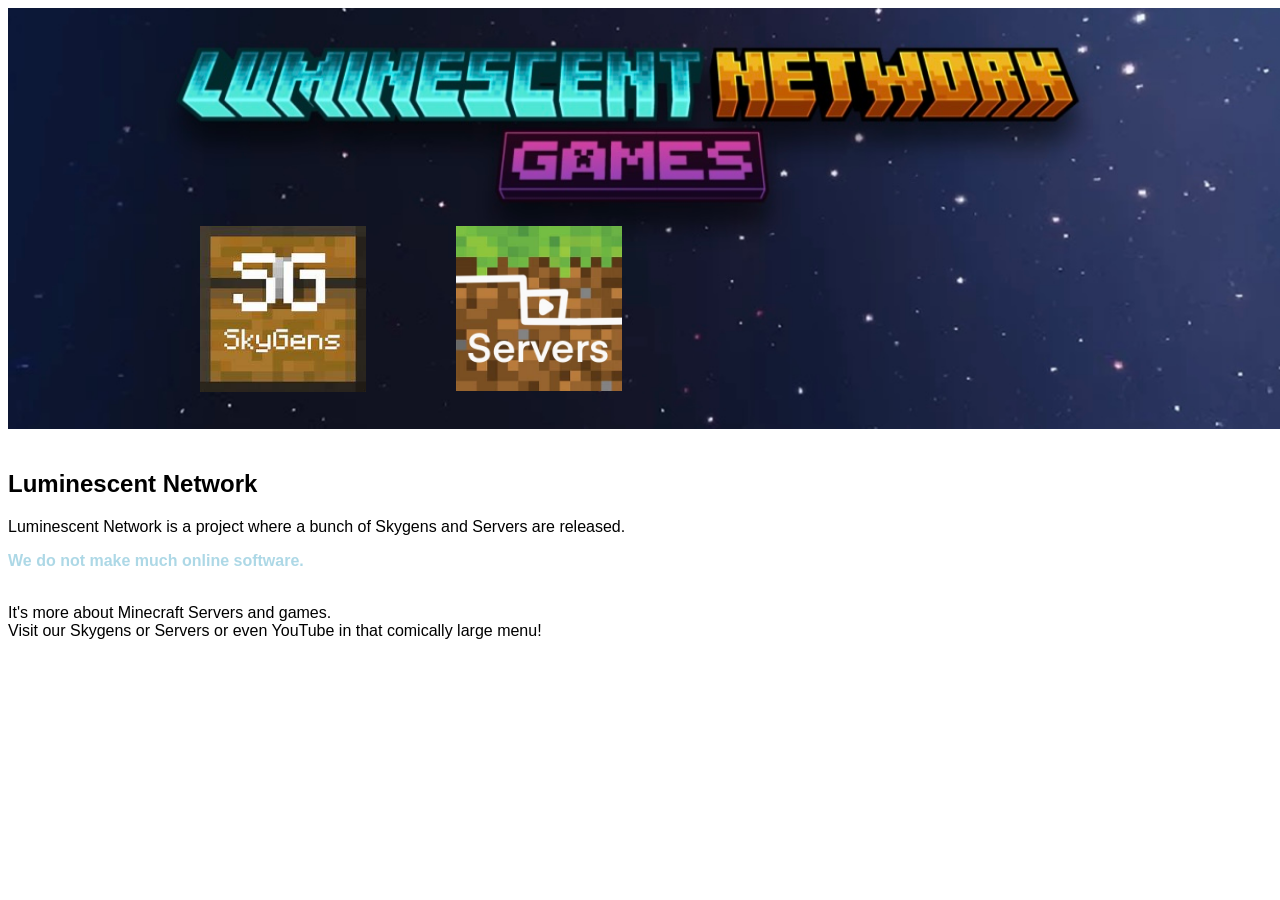
==== index.html @ 920d6b3d "Update index.html" ====
<!doctype html>
<head>
    <link rel="icon" href="favicon.png" type="image/png">
    <img src="header.jpeg" style="padding-right: 5%; width: 102%; position: absolute; z-index: 1;" alt="">
    <img onclick="skygensClick()" src="IMG_0266.jpeg" class="headerIcons" style="padding-top: 17%; width: 13%; padding-left: 15%; z-index: 2; position: absolute;">
    <img onclick="serversClick()" src="IMG_1213.jpeg" class="headerIcons" style="padding-top: 17%; width: 13%; padding-left: 35%; z-index: 2; position: absolute;">
    <style>
        .headerIcons:hover{
            filter: brightness(50%);
        }
        .headerIcons{
            filter: brightness(100%);
        }
        #bodyText{
            padding-top: 35%;
            font-family: arial;
        }
        .aquaP{
            color: lightblue;
        }
        #onclick {
            font-size: 16%;
        }
    </style>
    <script>
    let txt = document.getElementById('text');
function serversClick(){
    document.getElementById("bodyText").innerHTML = "<h1>Minecraft servers</h1><h3>Luminescent Network Games</h3><p>Luminescent Network's Official big server is now out!<br>How to join:<br>Add @ewoker17 as a friend on Minecraft Bedrock. Occasionally, the server will appear on your friends list.</p>";
};
function skygensClick(){
    document.getElementById("bodyText").innerHTML = "<h1>Minecraft Skygens</h1><h3>Luminescent Network Skygens</h3><p>Our skygens are accessible through a few methods, one of them being adding @siuozl1668 and @ewoker17 as friends to be able to join the official skygens. <br> A new option will soon be available! To see it, navigate to <a onclick="serversClick">Servers</a> and find '<bold></bold>'</p>";
};
</script>
</head>
<body>
    <div ID="bodyText">
        <h2>Luminescent Network</h2>
    <p ID="mainParagraph">Luminescent Network is a project where a bunch of Skygens and Servers are released. <p class="aquaP"><b>We do not make much online software.</b></p>
        <br>It's more about Minecraft Servers and games.
        <br> Visit our Skygens or Servers or even YouTube in that comically large menu!
    </p>
    </div>
</body>
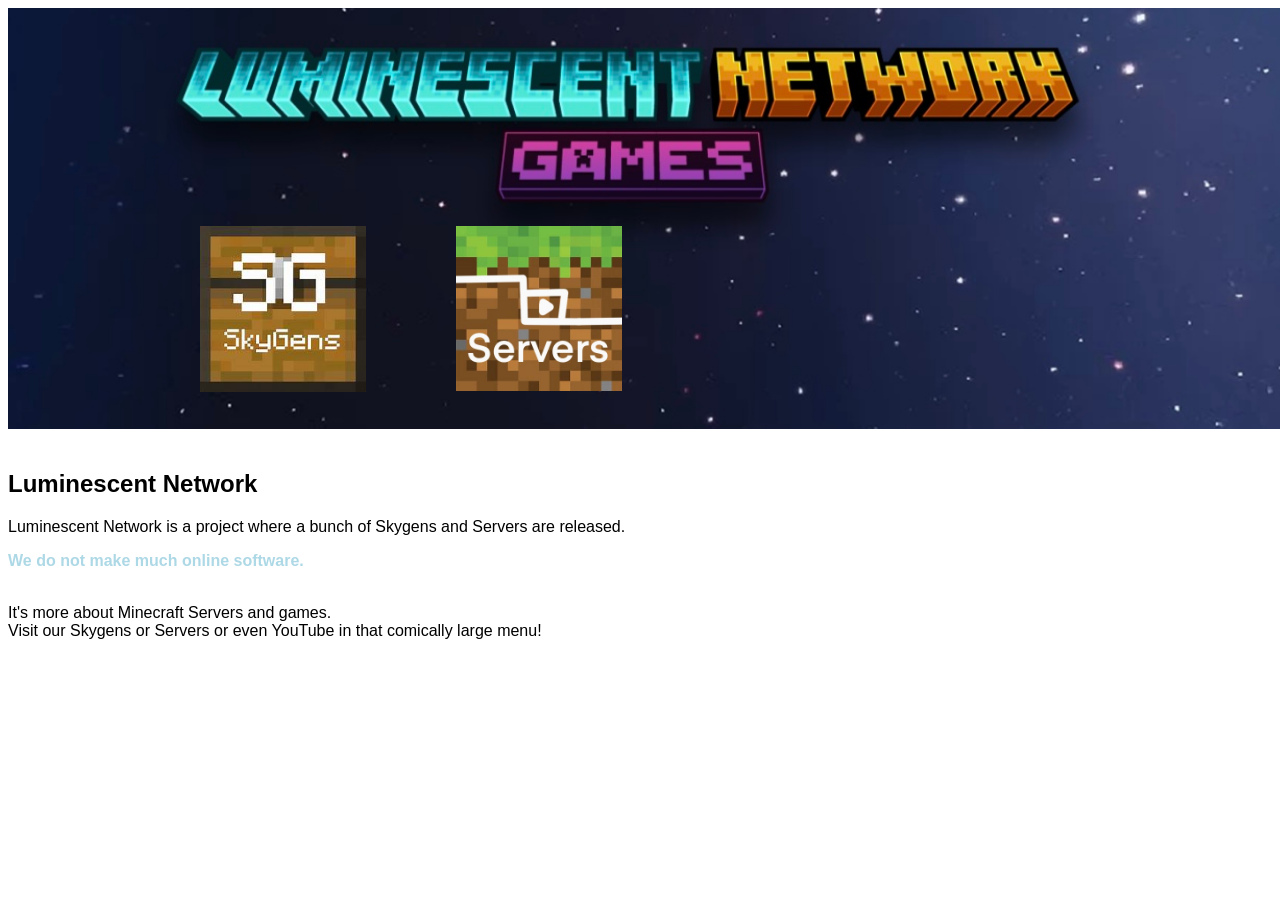
==== commit e0b3dd16: "servers relocated for revamp" ====
--- a/index.html
+++ b/index.html
@@ -2,15 +2,9 @@
 <head>
     <link rel="icon" href="favicon.png" type="image/png">
     <img src="header.jpeg" style="padding-right: 5%; width: 102%; position: absolute; z-index: 1;" alt="">
-    <img onclick="skygensClick()" src="IMG_0266.jpeg" class="headerIcons" style="padding-top: 17%; width: 13%; padding-left: 15%; z-index: 2; position: absolute;">
-    <img onclick="serversClick()" src="IMG_1213.jpeg" class="headerIcons" style="padding-top: 17%; width: 13%; padding-left: 35%; z-index: 2; position: absolute;">
+    <img src="IMG_0266.jpeg" class="headerIcons" style="padding-top: 17%; width: 13%; padding-left: 15%; z-index: 2; position: absolute;">
+    <img href="servers/index.html" src="IMG_1213.jpeg" class="headerIcons" style="padding-top: 17%; width: 13%; padding-left: 35%; z-index: 2; position: absolute;">
     <style>
-        .headerIcons:hover{
-            filter: brightness(50%);
-        }
-        .headerIcons{
-            filter: brightness(100%);
-        }
         #bodyText{
             padding-top: 35%;
             font-family: arial;
@@ -28,7 +22,7 @@
     document.getElementById("bodyText").innerHTML = "<h1>Minecraft servers</h1><h3>Luminescent Network Games</h3><p>Luminescent Network's Official big server is now out!<br>How to join:<br>Add @ewoker17 as a friend on Minecraft Bedrock. Occasionally, the server will appear on your friends list.</p>";
 };
 function skygensClick(){
-    document.getElementById("bodyText").innerHTML = "<h1>Minecraft Skygens</h1><h3>Luminescent Network Skygens</h3><p>Our skygens are accessible through a few methods, one of them being adding @siuozl1668 and @ewoker17 as friends to be able to join the official skygens. <br> A new option will soon be available! To see it, navigate to <a onclick="serversClick">Servers</a> and find '<bold></bold>'</p>";
+    document.getElementById("bodyText").innerHTML = "<h1>Minecraft Skygens</h1><h3>Luminescent Network Skygens</h3><p>Our skygens are accessible through a few methods, one of them being adding @siuozl1668 and @ewoker17 as friends to be able to join the official skygens. <br> A new option will soon be available! To see it, navigate to <a onclick="serversClick()">Servers</a> and find '<bold></bold>'</p>";
 };
 </script>
 </head>
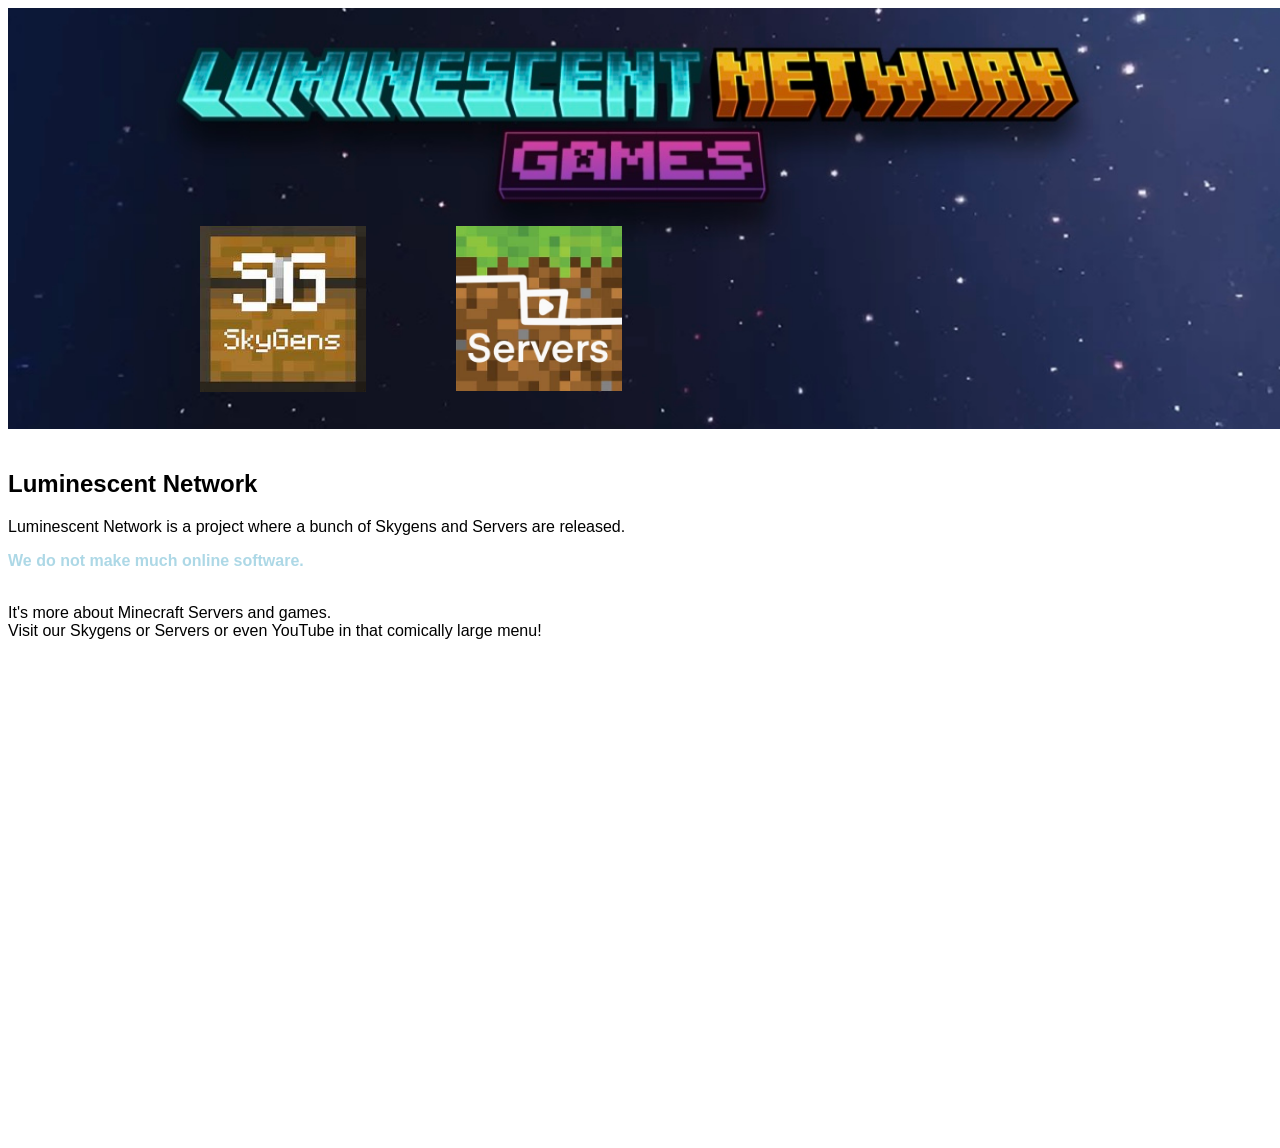
==== commit de374460: "Update index.html" ====
--- a/index.html
+++ b/index.html
@@ -3,7 +3,7 @@
     <link rel="icon" href="favicon.png" type="image/png">
     <img src="header.jpeg" style="padding-right: 5%; width: 102%; position: absolute; z-index: 1;" alt="">
     <img src="IMG_0266.jpeg" class="headerIcons" style="padding-top: 17%; width: 13%; padding-left: 15%; z-index: 2; position: absolute;">
-    <img href="servers/index.html" src="IMG_1213.jpeg" class="headerIcons" style="padding-top: 17%; width: 13%; padding-left: 35%; z-index: 2; position: absolute;">
+    <a href="servers/index.html"><img href="servers/index.html" src="IMG_1213.jpeg" class="headerIcons" style="padding-top: 17%; width: 13%; padding-left: 35%; z-index: 2; position: absolute;"></a>
     <style>
         #bodyText{
             padding-top: 35%;
@@ -34,4 +34,5 @@
         <br> Visit our Skygens or Servers or even YouTube in that comically large menu!
     </p>
     </div>
+    <iframe width="640px" height="480px" src="https://forms.office.com/Pages/ResponsePage.aspx?id=DQSIkWdsW0yxEjajBLZtrQAAAAAAAAAAAAZAAA75xUVUQkdHVVlBQzlFN1lCNjhFNENNRlcwSFJUSi4u&embed=true" frameborder="0" marginwidth="0" marginheight="0" style="border: none; max-width:100%; max-height:100vh" allowfullscreen webkitallowfullscreen mozallowfullscreen msallowfullscreen> </iframe>
 </body>
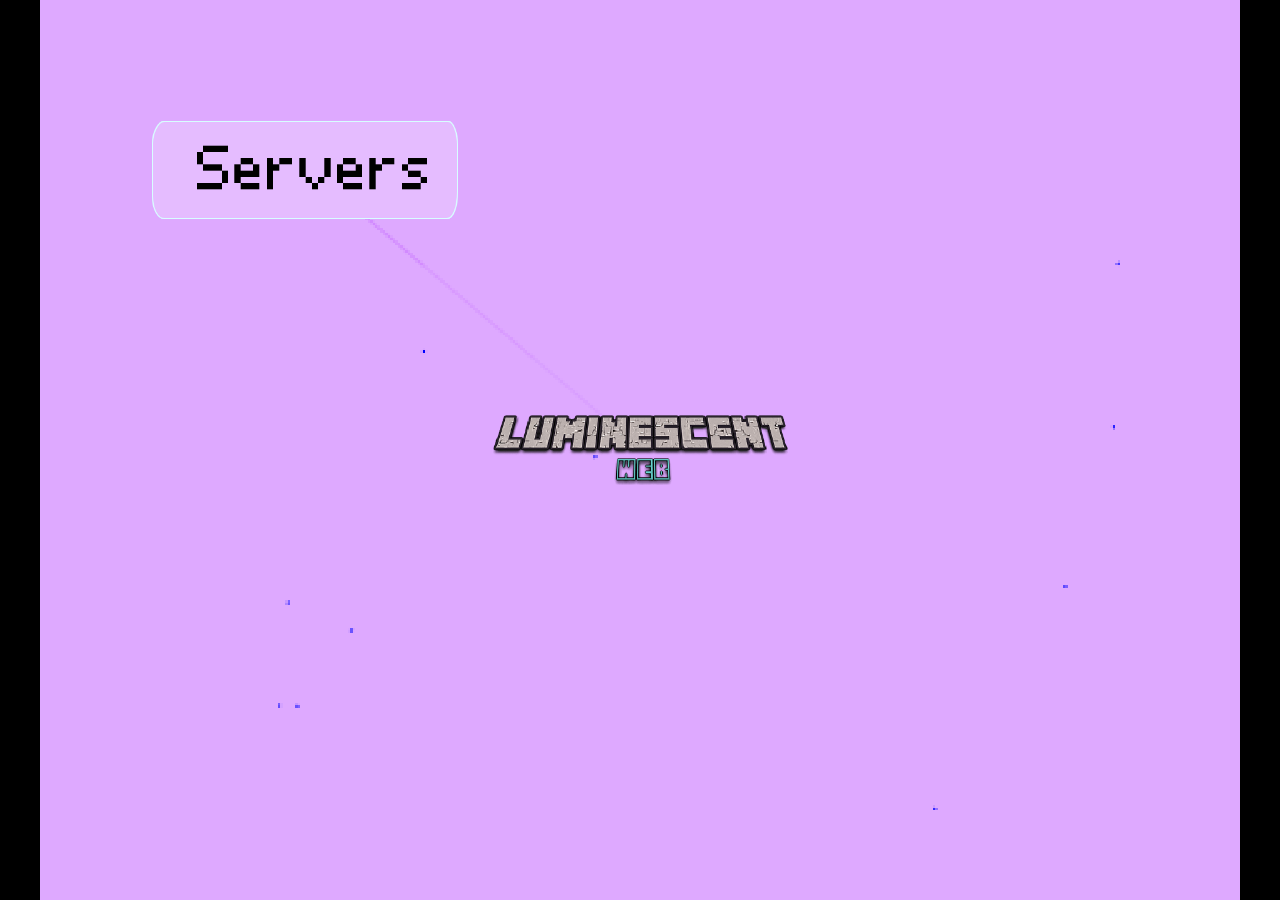
==== commit 6b380d83: "Server tab updated" ====
--- a/index.html
+++ b/index.html
@@ -1,38 +1,385 @@
-<!doctype html>
+<!DOCTYPE html>
+<html>
 <head>
-    <link rel="icon" href="favicon.png" type="image/png">
-    <img src="header.jpeg" style="padding-right: 5%; width: 102%; position: absolute; z-index: 1;" alt="">
-    <img src="IMG_0266.jpeg" class="headerIcons" style="padding-top: 17%; width: 13%; padding-left: 15%; z-index: 2; position: absolute;">
-    <a href="servers/index.html"><img href="servers/index.html" src="IMG_1213.jpeg" class="headerIcons" style="padding-top: 17%; width: 13%; padding-left: 35%; z-index: 2; position: absolute;"></a>
-    <style>
-        #bodyText{
-            padding-top: 35%;
-            font-family: arial;
-        }
-        .aquaP{
-            color: lightblue;
-        }
-        #onclick {
-            font-size: 16%;
-        }
-    </style>
-    <script>
-    let txt = document.getElementById('text');
-function serversClick(){
-    document.getElementById("bodyText").innerHTML = "<h1>Minecraft servers</h1><h3>Luminescent Network Games</h3><p>Luminescent Network's Official big server is now out!<br>How to join:<br>Add @ewoker17 as a friend on Minecraft Bedrock. Occasionally, the server will appear on your friends list.</p>";
-};
-function skygensClick(){
-    document.getElementById("bodyText").innerHTML = "<h1>Minecraft Skygens</h1><h3>Luminescent Network Skygens</h3><p>Our skygens are accessible through a few methods, one of them being adding @siuozl1668 and @ewoker17 as friends to be able to join the official skygens. <br> A new option will soon be available! To see it, navigate to <a onclick="serversClick()">Servers</a> and find '<bold></bold>'</p>";
-};
-</script>
+  <meta charset="utf-8">
+  <meta name="viewport" content="width=device-width, initial-scale=1.0, maximum-scale=1.0, user-scalable=no">
+  <meta http-equiv="Content-Security-Policy" content="default-src * 'self' 'unsafe-inline' 'unsafe-eval' data: blob:">
+  <title>Luminescent Web</title>
+  <style>
+    body {
+      color: #ffffff;
+      font-family: sans-serif;
+      overflow: hidden;
+      margin: 0;
+      padding: 0;
+    }
+    :root, body.is-fullscreen {
+      background-color: #000000;
+    }
+    [hidden] {
+      display: none !important;
+    }
+    h1 {
+      font-weight: normal;
+    }
+    a {
+      color: inherit;
+      text-decoration: underline;
+      cursor: pointer;
+    }
+
+    #app, #loading, #error, #launch {
+      position: absolute;
+      top: 0;
+      left: 0;
+      width: 100%;
+      height: 100%;
+    }
+    .screen {
+      display: flex;
+      flex-direction: column;
+      align-items: center;
+      justify-content: center;
+      text-align: center;
+      cursor: default;
+      user-select: none;
+      -webkit-user-select: none;
+      background-color: #000000;
+    }
+    #launch {
+      background-color: rgba(0, 0, 0, 0.7);
+      cursor: pointer;
+    }
+    .green-flag {
+      width: 80px;
+      height: 80px;
+      padding: 16px;
+      border-radius: 100%;
+      background: rgba(255, 255, 255, 0.75);
+      border: 3px solid hsla(0, 100%, 100%, 1);
+      display: flex;
+      justify-content: center;
+      align-items: center;
+      box-sizing: border-box;
+    }
+    #loading {
+      
+    }
+    .progress-bar-outer {
+      border: 1px solid currentColor;
+      height: 10px;
+      width: 200px;
+      max-width: 200px;
+    }
+    .progress-bar-inner {
+      height: 100%;
+      width: 0;
+      background-color: currentColor;
+    }
+    .loading-text, noscript {
+      font-weight: normal;
+      font-size: 36px;
+      margin: 0 0 16px;
+    }
+    .loading-image {
+      margin: 0 0 16px;
+    }
+    #error-message, #error-stack {
+      font-family: monospace;
+      max-width: 600px;
+      white-space: pre-wrap;
+      user-select: text;
+      -webkit-user-select: text;
+    }
+    #error-stack {
+      text-align: left;
+      max-height: 200px;
+      overflow: auto;
+    }
+    .control-button {
+      width: 2rem;
+      height: 2rem;
+      padding: 0.375rem;
+      margin-top: 0.5rem;
+      margin-bottom: 0.5rem;
+      user-select: none;
+      -webkit-user-select: none;
+      cursor: pointer;
+      border: 0;
+      border-radius: 4px;
+    }
+    .control-button-highlight:hover {
+      background: #ff4c4c26;
+    }
+    .control-button-highlight.active {
+      background: #ff4c4c59;
+    }
+    .fullscreen-button {
+      background: white;
+    }
+    .standalone-fullscreen-button {
+      position: absolute;
+      top: 0;
+      right: 0;
+      background-color: rgba(0, 0, 0, 0.5);
+      border-radius: 0 0 0 4px;
+      padding: 4px;
+      cursor: pointer;
+    }
+    .sc-canvas {
+      cursor: auto;
+    }
+    .sc-monitor-root[data-opcode^="data_"] .sc-monitor-value-color {
+      background-color: #ff8c1a;
+    }
+    .sc-monitor-row-value-outer {
+      background-color: #fc662c;
+    }
+    .sc-monitor-row-value-editing .sc-monitor-row-value-outer {
+      background-color: #e25b27;
+    }
+    
+  </style>
+  <meta name="theme-color" content="#000000">
+  <link rel="icon" href="[data-uri]">
 </head>
 <body>
-    <div ID="bodyText">
-        <h2>Luminescent Network</h2>
-    <p ID="mainParagraph">Luminescent Network is a project where a bunch of Skygens and Servers are released. <p class="aquaP"><b>We do not make much online software.</b></p>
-        <br>It's more about Minecraft Servers and games.
-        <br> Visit our Skygens or Servers or even YouTube in that comically large menu!
-    </p>
+  <div id="app"></div>
+
+  <div id="launch" class="screen" hidden title="Click to start">
+    <div class="green-flag">
+      <svg viewBox="0 0 16.63 17.5" width="42" height="44">
+        <defs><style>.cls-1,.cls-2{fill:#4cbf56;stroke:#45993d;stroke-linecap:round;stroke-linejoin:round;}.cls-2{stroke-width:1.5px;}</style></defs>
+        <path class="cls-1" d="M.75,2A6.44,6.44,0,0,1,8.44,2h0a6.44,6.44,0,0,0,7.69,0V12.4a6.44,6.44,0,0,1-7.69,0h0a6.44,6.44,0,0,0-7.69,0"/>
+        <line class="cls-2" x1="0.75" y1="16.75" x2="0.75" y2="0.75"/>
+      </svg>
     </div>
-    <iframe width="640px" height="480px" src="https://forms.office.com/Pages/ResponsePage.aspx?id=DQSIkWdsW0yxEjajBLZtrQAAAAAAAAAAAAZAAA75xUVUQkdHVVlBQzlFN1lCNjhFNENNRlcwSFJUSi4u&embed=true" frameborder="0" marginwidth="0" marginheight="0" style="border: none; max-width:100%; max-height:100vh" allowfullscreen webkitallowfullscreen mozallowfullscreen msallowfullscreen> </iframe>
+  </div>
+
+  <div id="loading" class="screen">
+    <noscript>Enable JavaScript</noscript>
+    
+    <div class="loading-image"><img src="[data-uri]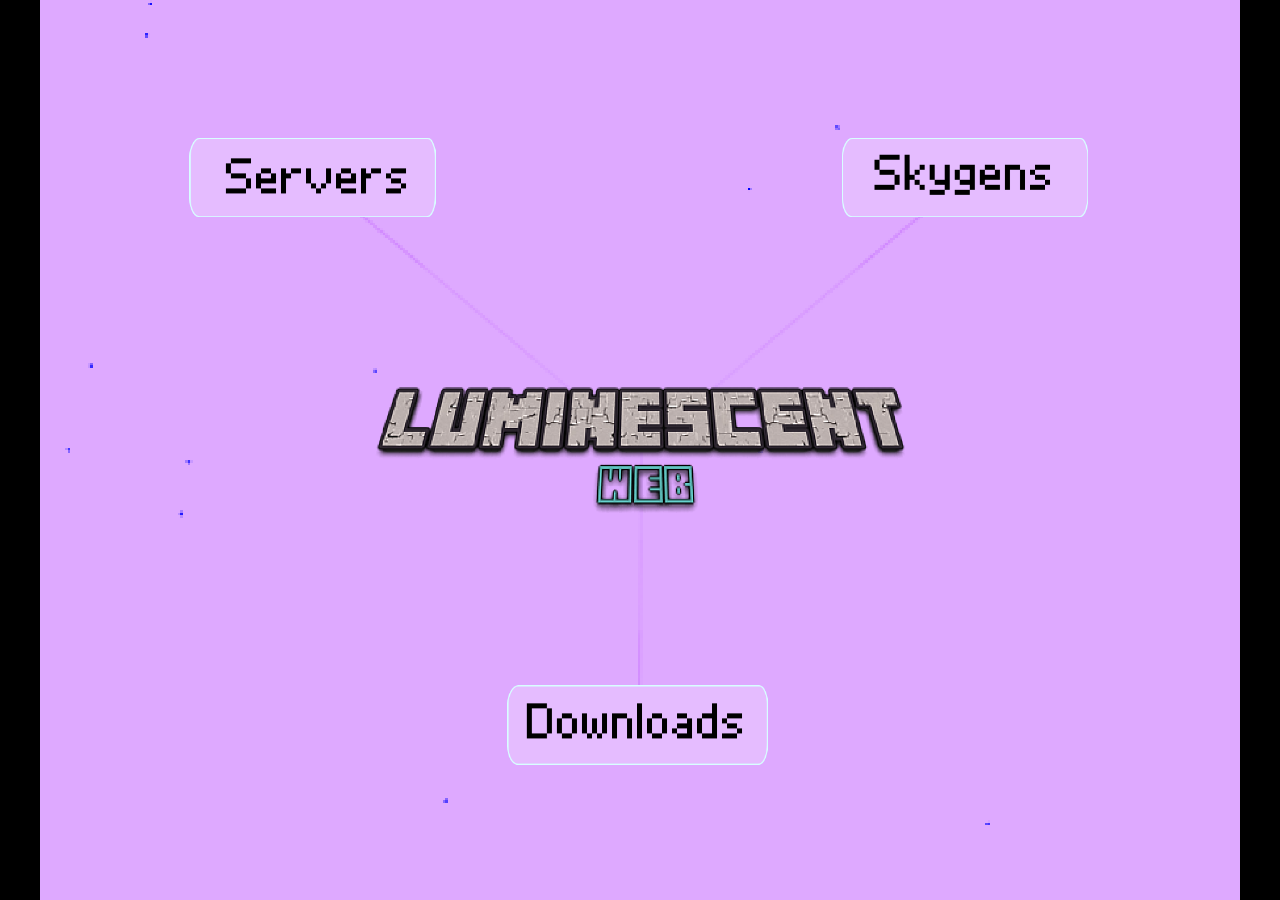
==== commit f54a6497: "." ====
--- a/index.html
+++ b/index.html
@@ -1,8 +1,10 @@
 <!DOCTYPE html>
+<!-- Created with https://packager.turbowarp.org/ -->
 <html>
 <head>
   <meta charset="utf-8">
   <meta name="viewport" content="width=device-width, initial-scale=1.0, maximum-scale=1.0, user-scalable=no">
+  <!-- We only include this to explicitly loosen the CSP of various packager environments. It does not provide any security. -->
   <meta http-equiv="Content-Security-Policy" content="default-src * 'self' 'unsafe-inline' 'unsafe-eval' data: blob:">
   <title>Luminescent Web</title>
   <style>
@@ -108,14 +110,14 @@
       border: 0;
       border-radius: 4px;
     }
-    .control-button-highlight:hover {
+    .control-button:hover {
       background: #ff4c4c26;
     }
-    .control-button-highlight.active {
+    .control-button.active {
       background: #ff4c4c59;
     }
     .fullscreen-button {
-      background: white;
+      background: white !important;
     }
     .standalone-fullscreen-button {
       position: absolute;
@@ -159,8 +161,8 @@
   <div id="loading" class="screen">
     <noscript>Enable JavaScript</noscript>
     
-    <div class="loading-image"><img src="[data-uri]"></div>
-    <div class="progress-bar-outer"><div class="progress-bar-inner" id="loading-inner"></div></div>
+    <div class="loading-image"><img src="[data-uri]"></div>
+    
   </div>
 
   <div id="error" class="screen" hidden>
@@ -195,8 +197,8 @@
 */
 
 /*! For license information please see scaffolding-min.js.LICENSE.txt */
-!function(e){function t(t){for(var n,i,s=t[0],o=t[1],a=0,c=[];a<s.length;a++)i=s[a],Object.prototype.hasOwnProperty.call(r,i)&&r[i]&&c.push(r[i][0]),r[i]=0;for(n in o)Object.prototype.hasOwnProperty.call(o,n)&&(e[n]=o[n]);for(l&&l(t);c.length;)c.shift()()}var n={},r={0:0};function i(t){if(n[t])return n[t].exports;var r=n[t]={i:t,l:!1,exports:{}};return e[t].call(r.exports,r,r.exports,i),r.l=!0,r.exports}i.e=function(e){var t=[],n=r[e];if(0!==n)if(n)t.push(n[2]);else{var s=new Promise((function(t,i){n=r[e]=[t,i]}));t.push(n[2]=s);var o,a=document.createElement("script");a.charset="utf-8",a.timeout=120,i.nc&&a.setAttribute("nonce",i.nc),a.src=function(e){return i.p+"scaffolding/"+({1:"vendors~iframe-extension-worker"}[e]||e)+".js"}(e);var l=new Error;o=function(t){a.onerror=a.onload=null,clearTimeout(c);var n=r[e];if(0!==n){if(n){var i=t&&("load"===t.type?"missing":t.type),s=t&&t.target&&t.target.src;l.message="Loading chunk "+e+" failed.\n("+i+": "+s+")",l.name="ChunkLoadError",l.type=i,l.request=s,n[1](l)}r[e]=void 0}};var c=setTimeout((function(){o({type:"timeout",target:a})}),12e4);a.onerror=a.onload=o,document.head.appendChild(a)}return Promise.all(t)},i.m=e,i.c=n,i.d=function(e,t,n){i.o(e,t)||Object.defineProperty(e,t,{enumerable:!0,get:n})},i.r=function(e){"undefined"!=typeof Symbol&&Symbol.toStringTag&&Object.defineProperty(e,Symbol.toStringTag,{value:"Module"}),Object.defineProperty(e,"__esModule",{value:!0})},i.t=function(e,t){if(1&t&&(e=i(e)),8&t)return e;if(4&t&&"object"==typeof e&&e&&e.__esModule)return e;var n=Object.create(null);if(i.r(n),Object.defineProperty(n,"default",{enumerable:!0,value:e}),2&t&&"string"!=typeof e)for(var r in e)i.d(n,r,function(t){return e[t]}.bind(null,r));return n},i.n=function(e){var t=e&&e.__esModule?function(){return e.default}:function(){return e};return i.d(t,"a",t),t},i.o=function(e,t){return Object.prototype.hasOwnProperty.call(e,t)},i.p="",i.oe=function(e){throw console.error(e),e};var s=window.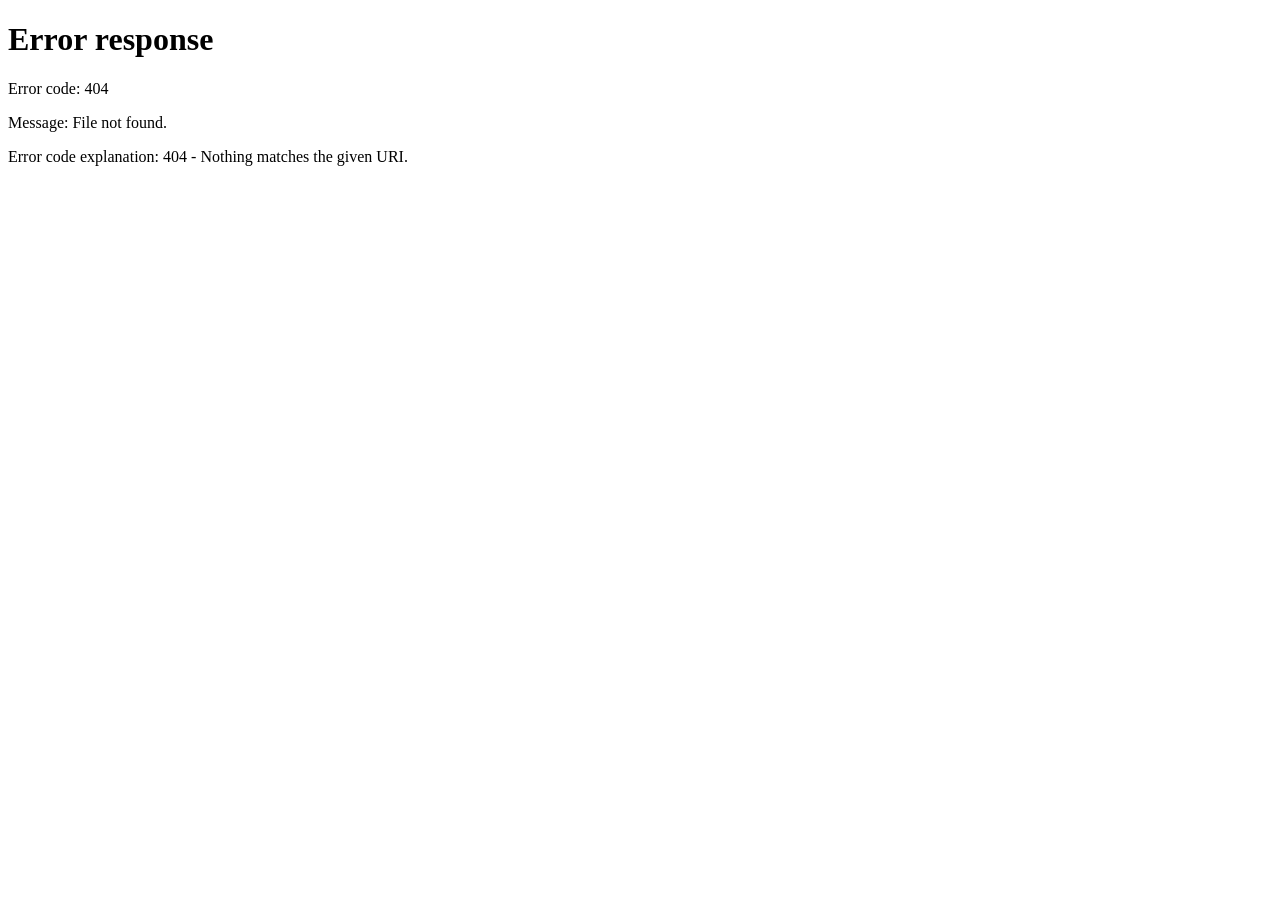
==== commit d75d1f98: "Update index.html to remove sizz" ====
--- a/index.html
+++ b/index.html
@@ -1,383 +1,16 @@
-<!DOCTYPE html>
-<!-- Created with https://packager.turbowarp.org/ -->
-<html>
-<head>
-  <meta charset="utf-8">
-  <meta name="viewport" content="width=device-width, initial-scale=1.0, maximum-scale=1.0, user-scalable=no">
-  <!-- We only include this to explicitly loosen the CSP of various packager environments. It does not provide any security. -->
-  <meta http-equiv="Content-Security-Policy" content="default-src * 'self' 'unsafe-inline' 'unsafe-eval' data: blob:">
-  <title>Luminescent Web</title>
-  <style>
-    body {
-      color: #ffffff;
-      font-family: sans-serif;
-      overflow: hidden;
-      margin: 0;
-      padding: 0;
-    }
-    :root, body.is-fullscreen {
-      background-color: #000000;
-    }
-    [hidden] {
-      display: none !important;
-    }
-    h1 {
-      font-weight: normal;
-    }
-    a {
-      color: inherit;
-      text-decoration: underline;
-      cursor: pointer;
-    }
-
-    #app, #loading, #error, #launch {
-      position: absolute;
-      top: 0;
-      left: 0;
-      width: 100%;
-      height: 100%;
-    }
-    .screen {
-      display: flex;
-      flex-direction: column;
-      align-items: center;
-      justify-content: center;
-      text-align: center;
-      cursor: default;
-      user-select: none;
-      -webkit-user-select: none;
-      background-color: #000000;
-    }
-    #launch {
-      background-color: rgba(0, 0, 0, 0.7);
-      cursor: pointer;
-    }
-    .green-flag {
-      width: 80px;
-      height: 80px;
-      padding: 16px;
-      border-radius: 100%;
-      background: rgba(255, 255, 255, 0.75);
-      border: 3px solid hsla(0, 100%, 100%, 1);
-      display: flex;
-      justify-content: center;
-      align-items: center;
-      box-sizing: border-box;
-    }
-    #loading {
-      
-    }
-    .progress-bar-outer {
-      border: 1px solid currentColor;
-      height: 10px;
-      width: 200px;
-      max-width: 200px;
-    }
-    .progress-bar-inner {
-      height: 100%;
-      width: 0;
-      background-color: currentColor;
-    }
-    .loading-text, noscript {
-      font-weight: normal;
-      font-size: 36px;
-      margin: 0 0 16px;
-    }
-    .loading-image {
-      margin: 0 0 16px;
-    }
-    #error-message, #error-stack {
-      font-family: monospace;
-      max-width: 600px;
-      white-space: pre-wrap;
-      user-select: text;
-      -webkit-user-select: text;
-    }
-    #error-stack {
-      text-align: left;
-      max-height: 200px;
-      overflow: auto;
-    }
-    .control-button {
-      width: 2rem;
-      height: 2rem;
-      padding: 0.375rem;
-      margin-top: 0.5rem;
-      margin-bottom: 0.5rem;
-      user-select: none;
-      -webkit-user-select: none;
-      cursor: pointer;
-      border: 0;
-      border-radius: 4px;
-    }
-    .control-button:hover {
-      background: #ff4c4c26;
-    }
-    .control-button.active {
-      background: #ff4c4c59;
-    }
-    .fullscreen-button {
-      background: white !important;
-    }
-    .standalone-fullscreen-button {
-      position: absolute;
-      top: 0;
-      right: 0;
-      background-color: rgba(0, 0, 0, 0.5);
-      border-radius: 0 0 0 4px;
-      padding: 4px;
-      cursor: pointer;
-    }
-    .sc-canvas {
-      cursor: auto;
-    }
-    .sc-monitor-root[data-opcode^="data_"] .sc-monitor-value-color {
-      background-color: #ff8c1a;
-    }
-    .sc-monitor-row-value-outer {
-      background-color: #fc662c;
-    }
-    .sc-monitor-row-value-editing .sc-monitor-row-value-outer {
-      background-color: #e25b27;
-    }
-    
-  </style>
-  <meta name="theme-color" content="#000000">
-  <link rel="icon" href="[data-uri]">
-</head>
-<body>
-  <div id="app"></div>
-
-  <div id="launch" class="screen" hidden title="Click to start">
-    <div class="green-flag">
-      <svg viewBox="0 0 16.63 17.5" width="42" height="44">
-        <defs><style>.cls-1,.cls-2{fill:#4cbf56;stroke:#45993d;stroke-linecap:round;stroke-linejoin:round;}.cls-2{stroke-width:1.5px;}</style></defs>
-        <path class="cls-1" d="M.75,2A6.44,6.44,0,0,1,8.44,2h0a6.44,6.44,0,0,0,7.69,0V12.4a6.44,6.44,0,0,1-7.69,0h0a6.44,6.44,0,0,0-7.69,0"/>
-        <line class="cls-2" x1="0.75" y1="16.75" x2="0.75" y2="0.75"/>
-      </svg>
-    </div>
-  </div>
-
-  <div id="loading" class="screen">
-    <noscript>Enable JavaScript</noscript>
-    
-    <div class="loading-image"><img src="[data-uri]